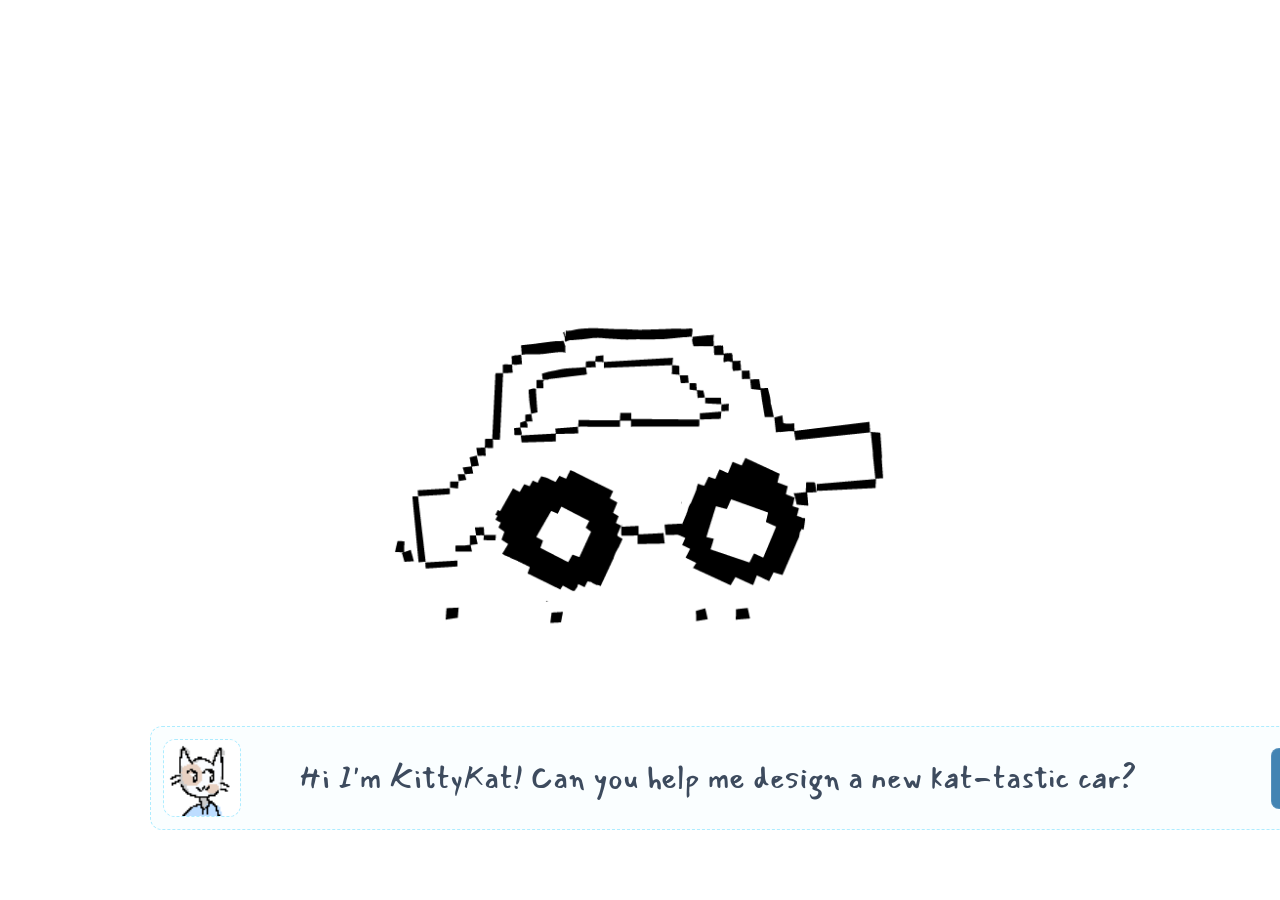
==== index.html @ 0e419735 "put files in yurrr" ====
<!DOCTYPE html>
<html lang="en">
<head>
    <meta charset="UTF-8">
    <meta name="viewport" content="width=device-width, initial-scale=1.0">
    <title>BugOut</title>
    <link rel="stylesheet" href="main.css">
</head>
<body>

  <img src="img/car loading gif.gif" alt="Car loading animation" class="kittykat-gif">

  <div id="kittykat" class="kittykat">
    <div class="kittykat-avatar">
      <img src="img/kitty-kat.PNG" alt="Kitty Kat avatar" class="kittykat-avatar-image">
    </div>
    <div class="kittykat-body">
      <div class="kittykat-text">Hi I'm KittyKat! Can you help me design a new kat-tastic car?</div>
        <a class="kittykat-btn" href="next.html">Next</a>
    </div>
  </div>
</body>
</html>
---- main.css ----
@import url('https://fonts.googleapis.com/css2?family=Mansalva&display=swap');

.kittykat-gif{
  position: fixed;
  left: 50%;
  bottom: 180px;
  width: 500px;
  height: auto;
  transform: translateX(-50%);
  z-index: 9998;
}

.kittykat{
  position: fixed;
  font-family: "Mansalva", cursive, sans-serif;
  font-size: 30px;
  left: 150px;
  bottom: 70px;
  width: 1200px;
  display: grid;
  grid-template-columns: 56px 1fr;
  gap: 80px;
  padding: 12px;
  background: #fafeff;
  color: #3d4b5e;
  border: 1px dashed #adecff;
  border-radius: 12px;
  z-index: 9999;
}
.kittykat-avatar{
  width: 76px; height: 76px;
  overflow: hidden;
  border-radius: 12px;
  background: #fafeff;
  border: 1px dashed #adecff;
}
.kittykat-avatar-image{
  width: 100%;
  height: 100%;
  display: block;
  object-fit: cover;
}

.kittykat-body{
  display: flex;
  flex-direction: row;
  align-items: center;
  gap: 16px;
  width: 100%;
}

body{
  margin: 0;
  padding: 0;
  background-image: url("img/white-crumpled-paper-texture-background.png");
}

.kittykat-body > :first-child{
  flex: 1;
}


.kittykat-btn{
  display: inline-block;
  flex-shrink: 0;
  background: #4384b3;
  color: #fff;
  text-decoration: none;
  border: 1px solid rgba(240,246,252,.1);
  border-radius: 8px;
  padding: 6px 12px;
  cursor: pointer;
}
.kittykat-btn:hover{ 
    transform: translateY(1.25px);
    background: #67afe2;
 }
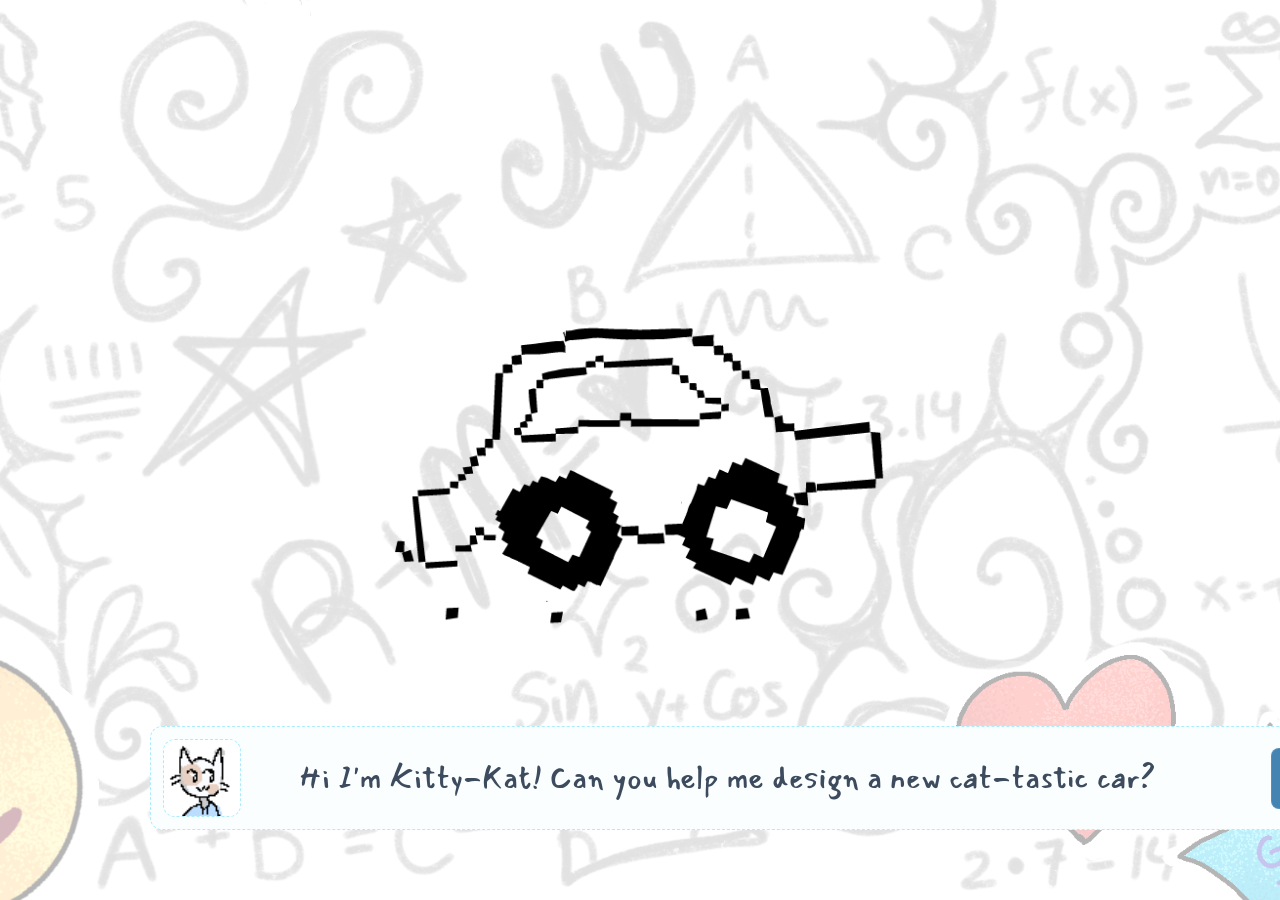
==== commit 4268db80: "more stuff, but scrapping project" ====
--- a/index.html
+++ b/index.html
@@ -4,7 +4,8 @@
     <meta charset="UTF-8">
     <meta name="viewport" content="width=device-width, initial-scale=1.0">
     <title>BugOut</title>
-    <link rel="stylesheet" href="main.css">
+  <link rel="stylesheet" href="base.css">
+    <link rel="stylesheet" href="katbox.css">
 </head>
 <body>
 
@@ -15,7 +16,7 @@
       <img src="img/kitty-kat.PNG" alt="Kitty Kat avatar" class="kittykat-avatar-image">
     </div>
     <div class="kittykat-body">
-      <div class="kittykat-text">Hi I'm KittyKat! Can you help me design a new kat-tastic car?</div>
+      <div class="kittykat-text">Hi I'm Kitty-Kat! Can you help me design a new cat-tastic car?</div>
         <a class="kittykat-btn" href="next.html">Next</a>
     </div>
   </div>
--- a/base.css
+++ b/base.css
@@ -0,0 +1,19 @@
+@import url('https://fonts.googleapis.com/css2?family=Mansalva&display=swap');
+
+html,
+body{
+  min-height: 100%;
+}
+
+body{
+  margin: 0;
+  padding: 0;
+  min-height: 100vh;
+  font-family: "Mansalva", cursive, sans-serif;
+  background-image:
+    url("img/bg-2.png"),
+    url("img/white-crumpled-paper-texture-background.png");
+  background-size: cover, cover;
+  background-position: center, center;
+  background-repeat: no-repeat, no-repeat;
+}
--- a/katbox.css
+++ b/katbox.css
@@ -0,0 +1,113 @@
+.kittykat-gif{
+  position: fixed;
+  left: 50%;
+  bottom: 180px;
+  width: 500px;
+  height: auto;
+  transform: translateX(-50%);
+  z-index: 9998;
+}
+
+.kittykat{
+  position: fixed;
+  font-size: 30px;
+  left: 150px;
+  bottom: 70px;
+  width: 1200px;
+  display: grid;
+  grid-template-columns: 56px 1fr;
+  gap: 80px;
+  padding: 12px;
+  background: #fafeff;
+  color: #3d4b5e;
+  border: 1px dashed #adecff;
+  border-radius: 12px;
+  z-index: 9999;
+}
+.kittykat-avatar{
+  width: 76px; height: 76px;
+  overflow: hidden;
+  border-radius: 12px;
+  background: #fafeff;
+  border: 1px dashed #adecff;
+}
+.kittykat-avatar-image{
+  width: 100%;
+  height: 100%;
+  display: block;
+  object-fit: cover;
+}
+
+.kittykat-body{
+  display: flex;
+  flex-direction: row;
+  align-items: center;
+  gap: 16px;
+  width: 100%;
+}
+
+.kittykat-body > :first-child{
+  flex: 1;
+}
+
+
+.kittykat-btn{
+  display: inline-block;
+  flex-shrink: 0;
+  background: #4384b3;
+  color: #fff;
+  text-decoration: none;
+  border: 1px solid rgba(240,246,252,.1);
+  border-radius: 8px;
+  padding: 6px 12px;
+  cursor: pointer;
+}
+.kittykat-btn:hover{ 
+    transform: translateY(1.25px);
+    background: #67afe2;
+ }
+
+.car-selection{
+  min-height: 100vh;
+  display: flex;
+  align-items: center;
+  justify-content: center;
+  gap: 28px;
+  padding: 32px;
+  padding-bottom: 180px;
+  box-sizing: border-box;
+}
+
+.car-card{
+  width: 400px;
+  color: #3d4b5e;
+  background: #ffffffa9;
+  border: 1px dashed #adecffc6;
+  border-radius: 16px;
+  padding: 12px;
+}
+
+
+.car-card-image{
+  width: 100%;
+  height: 250px;
+  object-fit: contain;
+  display: block;
+}
+
+.car-card-label{
+  display: inline-block;
+  margin-top: 10px;
+  font-size: 28px;
+}
+
+@media (max-width: 980px){
+  .car-selection{
+    flex-direction: column;
+    padding-bottom: 180px;
+  }
+
+  .car-card{
+    width: 300px;
+  }
+}
